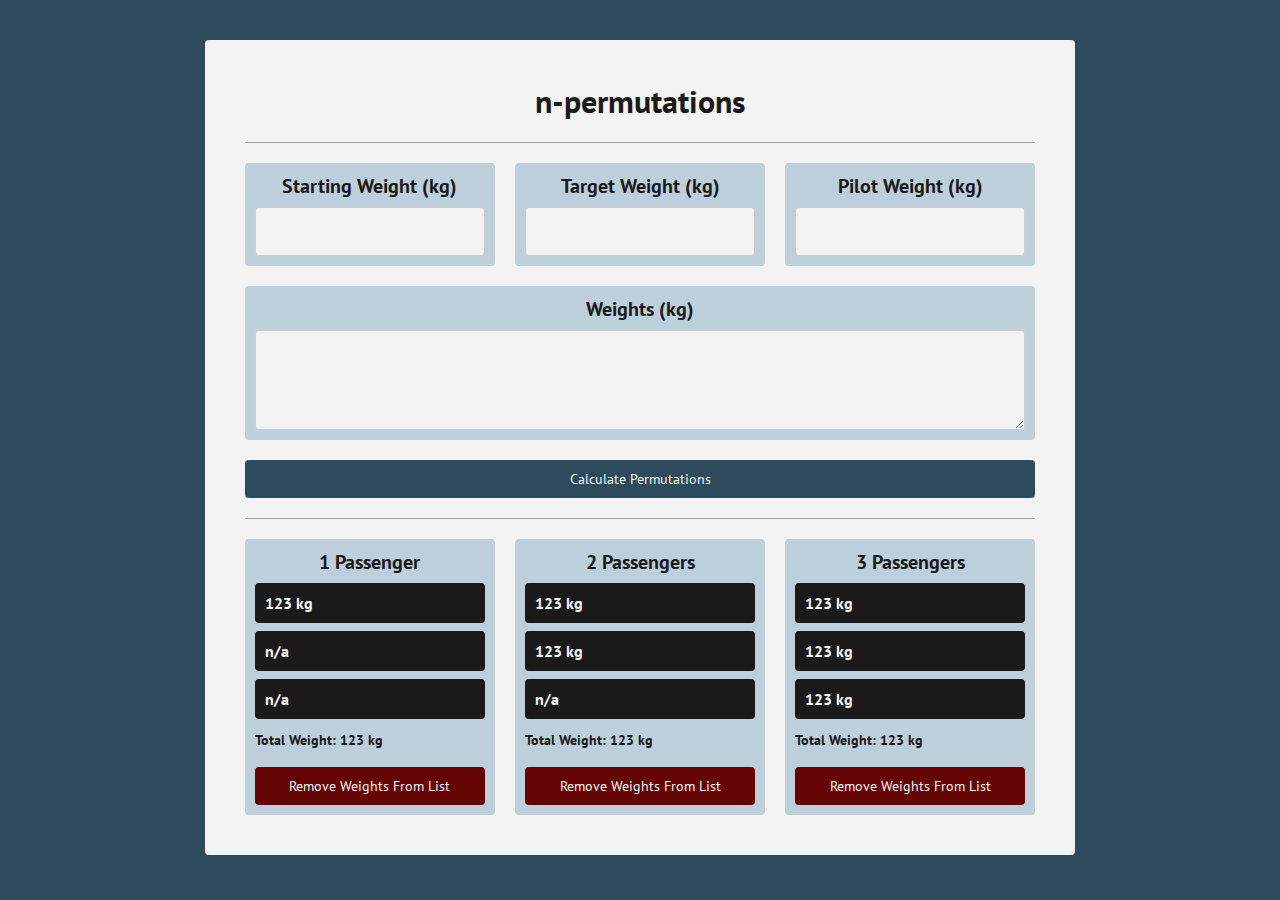
==== index.html @ eabdb769 "Temporarily archived old page, added new page with updated styling" ====
<!DOCTYPE html>
<html>
  <head>
    <title>n-permutations</title>
    <link rel="stylesheet" href="./style.css" />
  </head>
  <body>
    <div id="container">
      <h1>n-permutations</h1>
      <hr />
      <div class="form">
        <div class="colorBox">
          <p>Starting Weight (kg)</p>
          <input type="number" id="startingWeight" />
        </div>
        <div class="colorBox">
          <p>Target Weight (kg)</p>
          <input type="number" id="targetWeight" />
        </div>
        <div class="colorBox">
          <p>Pilot Weight (kg)</p>
          <input type="number" id="pilotWeight" />
        </div>
      </div>
      <div class="form">
        <div class="colorBox">
          <p>Weights (kg)</p>
          <textarea id="weights"></textarea>
        </div>
      </div>
      <div class="calculateButton">Calculate Permutations</div>
      <hr />
      <div class="form">
        <div class="colorBox">
          <p>1 Passenger</p>
          <div class="passengerBox">123 kg</div>
          <div class="passengerBox">n/a</div>
          <div class="passengerBox">n/a</div>
          <p class="totalWeight">Total Weight: 123 kg</p>
          <div class="removeButton">Remove Weights From List</div>
        </div>
        <div class="colorBox">
          <p>2 Passengers</p>
          <div class="passengerBox">123 kg</div>
          <div class="passengerBox">123 kg</div>
          <div class="passengerBox">n/a</div>
          <p class="totalWeight">Total Weight: 123 kg</p>
          <div class="removeButton">Remove Weights From List</div>
        </div>
        <div class="colorBox">
          <p>3 Passengers</p>
          <div class="passengerBox">123 kg</div>
          <div class="passengerBox">123 kg</div>
          <div class="passengerBox">123 kg</div>
          <p class="totalWeight">Total Weight: 123 kg</p>
          <div class="removeButton">Remove Weights From List</div>
        </div>
      </div>
    </div>
    <script src="./script.js" type="module"></script>
  </body>
</html>
---- style.css ----
@import url('https://fonts.googleapis.com/css2?family=PT+Sans:ital,wght@0,400;0,700;1,400;1,700&display=swap');

html,
* {
  margin: 0;
  padding: 0;
  font-family: 'PT Sans', sans-serif;
  box-sizing: border-box;
  color: #1a1a1a;
}

body {
  background-color: #2e4b5d;
}

/* Layout Styles */

#container {
  background-color: #f3f3f3;
  border-radius: 4px;
  margin: 40px 16vw;
  padding: 40px;
  display: flex;
  flex-direction: column;
  align-items: center;
  justify-content: center;
  gap: 20px;
}

.form {
  width: 100%;
  display: flex;
  align-items: flex-start;
  justify-content: space-between;
  gap: 20px;
}

hr {
  border: 0;
  margin: 0;
  width: 100%;
  height: 1px;
  background: #91a1aa;
}

/* Generic Input Styles */

input {
  width: 100%;
  padding: 12px 20px;
  display: inline-block;
  border: 1px solid #ccc;
  border-radius: 4px;
  background-color: #f3f3f3;
  font-size: 18px;
}

textarea {
  width: 100%;
  padding: 12px 20px;
  display: inline-block;
  border: 1px solid #ccc;
  border-radius: 4px;
  background-color: #f3f3f3;
  font-size: 14px;
  height: 100px;
}

/* Element Styles */

.colorBox {
  width: 100%;
  display: flex;
  flex-direction: column;
  align-items: center;
  padding: 10px;
  background-color: #bccfdb;
  border-radius: 4px;
  gap: 8px;
}

.colorBox > p {
  font-size: 20px;
  font-weight: 600;
}

.calculateButton {
  width: 100%;
  background-color: #2e4b5d;
  color: #f3f3f3;
  border-radius: 4px;
  padding: 10px;
  font-size: 14px;
  text-align: center;
  cursor: pointer;
}

.calculateButton:hover {
  background-color: #426a83;
}

.passengerBox {
  width: 100%;
  background-color: #1a1a1a;
  color: #f3f3f3;
  border-radius: 4px;
  padding: 10px;
  font-size: 16px;
  font-weight: 600;
}

.totalWeight {
  margin-top: 4px;
  width: 100%;
  text-align: left;
  font-size: 14px !important;
  font-weight: 600 !important;
}

.removeButton {
  margin-top: 10px;
  width: 100%;
  background-color: #640404;
  color: #f3f3f3;
  border-radius: 4px;
  padding: 10px;
  font-size: 14px;
  text-align: center;
  cursor: pointer;
}

.removeButton:hover {
  background-color: #c90a0a;
}

/* Input Icons */

#startingWeight {
  padding-left: 42px;
  background: #f3f3f3 url(https://www.iconarchive.com/download/i103128/unclebob/spanish-travel/plane.1024.png) no-repeat
    10px 14px;
  background-size: 22px;
}

#targetWeight {
  padding-left: 42px;
  background: #f3f3f3 url(https://uxwing.com/wp-content/themes/uxwing/download/seo-marketing/target-icon.png) no-repeat
    10px 14px;
  background-size: 22px;
}

#pilotWeight {
  padding-left: 42px;
  background: #f3f3f3 url(https://cdn-icons-png.freepik.com/256/1077/1077063.png) no-repeat 10px 14px;
  background-size: 22px;
}
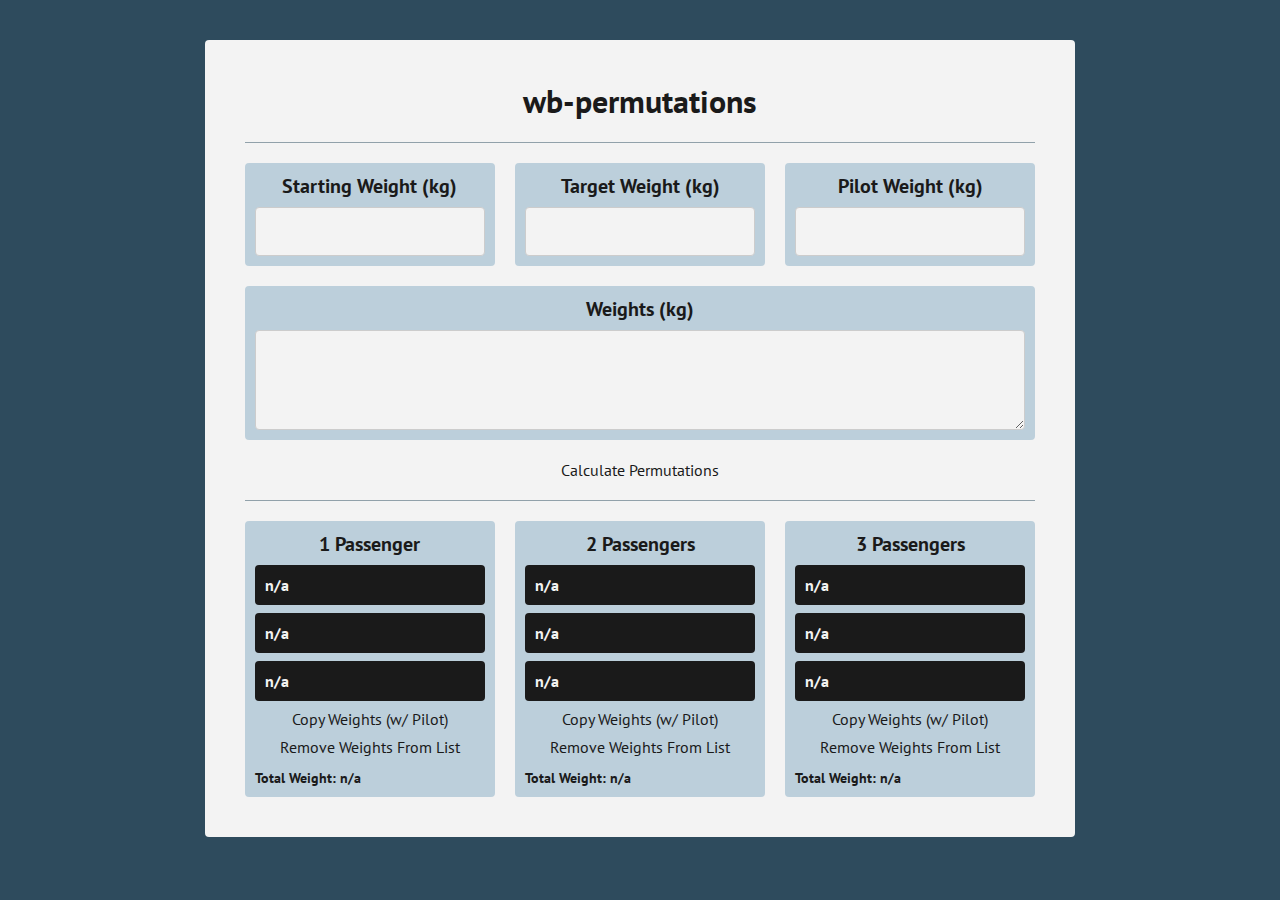
==== commit 7a72982e: "Update index.html" ====
--- a/index.html
+++ b/index.html
@@ -1,12 +1,12 @@
 <!DOCTYPE html>
 <html>
   <head>
-    <title>n-permutations</title>
+    <title>wb-permutations</title>
     <link rel="stylesheet" href="./style.css" />
   </head>
   <body>
     <div id="container">
-      <h1>n-permutations</h1>
+      <h1>wb-permutations</h1>
       <hr />
       <div class="form">
         <div class="colorBox">
@@ -28,32 +28,35 @@
           <textarea id="weights"></textarea>
         </div>
       </div>
-      <div class="calculateButton">Calculate Permutations</div>
+      <div class="primaryButton" id="calculateButton">Calculate Permutations</div>
       <hr />
-      <div class="form">
+      <div class="form" id="passengerDisplayForm">
         <div class="colorBox">
           <p>1 Passenger</p>
-          <div class="passengerBox">123 kg</div>
           <div class="passengerBox">n/a</div>
           <div class="passengerBox">n/a</div>
-          <p class="totalWeight">Total Weight: 123 kg</p>
-          <div class="removeButton">Remove Weights From List</div>
+          <div class="passengerBox">n/a</div>
+          <div class="primaryButton" id="copyButton">Copy Weights (w/ Pilot)</div>
+          <div class="dangerButton" id="removeButton">Remove Weights From List</div>
+          <p class="totalWeight">Total Weight: n/a</p>
         </div>
         <div class="colorBox">
           <p>2 Passengers</p>
-          <div class="passengerBox">123 kg</div>
-          <div class="passengerBox">123 kg</div>
           <div class="passengerBox">n/a</div>
-          <p class="totalWeight">Total Weight: 123 kg</p>
-          <div class="removeButton">Remove Weights From List</div>
+          <div class="passengerBox">n/a</div>
+          <div class="passengerBox">n/a</div>
+          <div class="primaryButton" id="copyButton">Copy Weights (w/ Pilot)</div>
+          <div class="dangerButton" id="removeButton">Remove Weights From List</div>
+          <p class="totalWeight">Total Weight: n/a</p>
         </div>
         <div class="colorBox">
           <p>3 Passengers</p>
-          <div class="passengerBox">123 kg</div>
-          <div class="passengerBox">123 kg</div>
-          <div class="passengerBox">123 kg</div>
-          <p class="totalWeight">Total Weight: 123 kg</p>
-          <div class="removeButton">Remove Weights From List</div>
+          <div class="passengerBox">n/a</div>
+          <div class="passengerBox">n/a</div>
+          <div class="passengerBox">n/a</div>
+          <div class="primaryButton" id="copyButton">Copy Weights (w/ Pilot)</div>
+          <div class="dangerButton" id="removeButton">Remove Weights From List</div>
+          <p class="totalWeight">Total Weight: n/a</p>
         </div>
       </div>
     </div>
